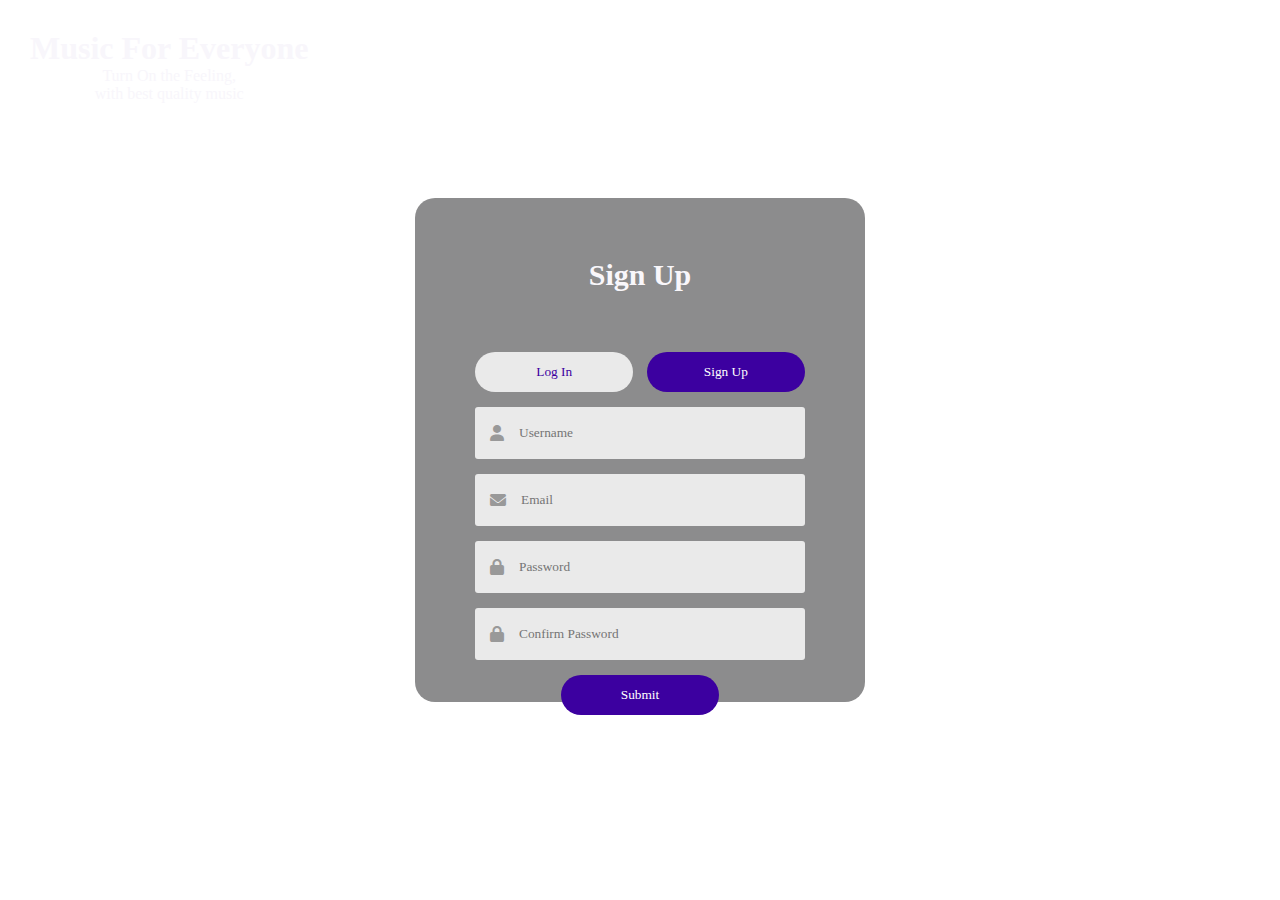
==== templates/login.html @ 8cab523f "Add files via upload" ====
<!DOCTYPE html>
<html lang="en">
<head>
    <meta charset="UTF-8">
    <meta name="viewport" content="width=device-width, initial-scale=1.0">
    <title>Login Page</title>
    <link rel="stylesheet" href="../static/css/login.css">
    <link rel="stylesheet" href="https://cdnjs.cloudflare.com/ajax/libs/font-awesome/6.0.0-beta3/css/all.min.css">
    <script src="https://code.jquery.com/jquery-3.6.0.min.js"></script>

</head>
<body>
    
    <div class="container">
        <div class="heading" >
            <h1>Music For Everyone</h1>
            <p>Turn On the Feeling,<br> with best quality music</p>
        </div>
        <div class="form-box">
            <h2 id="title">Sign Up</h2>
            <form id="login-form">
                <div class="input-group">
                    <div class="btn-field">
                        <button type="button" class="disable" id="loginBtn">Log In</button>
                        <button type="button" id="signupBtn">Sign Up</button>
                    </div>

                    <div class="input-field" id="Namefld">
                        <i class="fa-solid fa-user"></i>
                        <input type="text" id="Username" placeholder="Username" required>
                    </div>

                    <div class="input-field" id="mailFld">
                        <i class="fa-solid fa-envelope"></i>
                        <input type="email"  id="email" placeholder="Email">
                    </div>

                    <div class="input-field">
                        <i class="fa-solid fa-lock"></i>
                        <input type="password" id="signup-password" placeholder="Password" required>
                    </div>

                    <div class="input-field" id="confirmBtn">
                        <i class="fa-solid fa-lock"></i>
                        <input type="password" id="signup-confirm-password" placeholder="Confirm Password">
                    </div>
                    <p id="password-match-error" style="color: red; display: none;">Passwords do not match.</p>
                    <div class="btn-field" style="justify-content: center;">
                        <button type="submit" id="submit-button">Submit</button>
                    </div>
                </div>
            </form>
        </div>
    </div>
    <script>
        document.addEventListener("DOMContentLoaded", function() {
            let signupBtn = document.getElementById("signupBtn");
            let loginBtn = document.getElementById("loginBtn");
            let mailFld = document.getElementById("mailFld");
            let title = document.getElementById("title");
            let confirmBtn= document.getElementById("confirmBtn");
            let nameFld = document.getElementById("Namefld");

            let passwordMatchError = document.getElementById("password-match-error");

            loginBtn.onclick = function(){
                nameFld.style.maxHeight = "0";
                confirmBtn.style.maxHeight = "0";
                title.innerHTML= "Login";
                loginBtn.classList.remove("disable");
                signupBtn.classList.add("disable");
                
            }

            signupBtn.onclick = function(){
                nameFld.style.maxHeight = "60px";
                confirmBtn.style.maxHeight = "60px";
                nameFld.style.maxHeight = "60px";
                title.innerHTML= "Sign Up";
                loginBtn.classList.add("disable");
                signupBtn.classList.remove("disable");

                
                
            }
            document.getElementById("login-form").addEventListener("submit", function (e) {
                e.preventDefault();
                
                const password = document.getElementById("signup-password").value;
                console.log(document.getElementById("signup-password").value)
                var confirmPassword;
                console.log(confirmBtn.style.maxHeight)
                var flag=1;
                if(confirmBtn.style.maxHeight=="0px"){
                    confirmPassword = document.getElementById("signup-password").value;
                    flag=0;
                }
                else
                confirmPassword = document.getElementById("signup-confirm-password").value;

                console.log(password);
                console.log(confirmPassword);


                if (password !== confirmPassword ) {
                    passwordMatchError.style.display = "block";
                } else {
                    passwordMatchError.style.display = "none";
                    
                    if(!flag){
                        var data={
                            mail:document.getElementById("email").value,
                            password:password,
                        }
                        $.ajax({
                        type:"POST",
                        url:"/login",
                        data:JSON.stringify(data),
                        contentType:"application/json;charset=utf-8",
                        dataType:"json",
                        success:function(response){
                            console.log(response);
                            window.location.href = "/home";
                        },
                        error:function(error){
                            console.error(error);
                            alert(error.responseJSON.message);
                        }
                    });
                        return;
                    }


                    var data={
                        name:document.getElementById("Username").value,
                        mail:document.getElementById("email").value,
                        password:password,
                    }
                    console.log(data);
                    
                    $.ajax({
                        type:"POST",
                        url:"/register",
                        data:JSON.stringify(data),
                        contentType:"application/json;charset=utf-8",
                        dataType:"json",
                        success:function(response){
                            console.log(response);
                            window.location.href = "/home";
                        },
                        error:function(error){
                            console.error(error);
                            alert(error.responseJSON.message);
                        }
                    });
                    // Add your signup validation and registration logic here
                    // For this example, let's assume successful registration always

                    // Redirect to index.html after successful registration
                    
                }
            });
            
        });
        
    </script>
</body>
</html>
---- static/css/login.css ----
*{
    margin: 0;
    padding: 0;
    font-family:Georgia, 'Times New Roman', Times, serif;
    box-sizing: border-box;
}
.heading{
    text-align: center;
    color: #f8f6fb;
    margin: 30px;

}
body{
    
    background: url("https://source.unsplash.com/1600x900/?piano/guitar/musicdark");
}

.container{
    width: 100%;
    height: 100vh;
    background-position: center;
    background-size: cover;
    position: relative;
    display: flex;
    justify-content: space-between;
}

.form-box{
    width: 90%;
    max-width: 450px;
    position: absolute;
    top: 50%;
    left: 50%;
    transform: translate(-50%, -50%);
    background: rgba(25,25,27,0.5);
    padding: 40px 60px 70px;
    text-align: center;
    border-radius: 20px;
}

.form-box h2{
    font-size: 30px;
    margin-top: 20px;
    margin-bottom: 60px;
    color: #f9f7fb;
    position: relative;
}

.form-box h1::after{
    content: '';
    width: 30px;
    height: 40px;
    border-radius: 3px;
    background: #3c00a0;
    position: absolute;
    bottom: -12px;
    left: 50%;
    transform: translate(-50%);
}

.input-field{
    background: #eaeaea;
    margin: 15px 0;
    border-radius: 3px;
    display: flex;
    align-items: center;
    max-height: 65px;
    transition: max-height 0.5s;
    overflow: hidden;
}

input{
    width: 100%;
    background: transparent;
    border:0;
    outline: 0;
    padding: 18px 15px;
}

.input-field i{
    margin-left: 15px;
    color: #999;

}

form p{
    text-align: left;
    font-size: 13px;
}

form p a{
    text-decoration: none;
    color: #3c00a0;
}

.btn-field{
    width: 100%;
    display: flex;
    justify-content: space-between;
}

.btn-field button{
    flex-basis: 48%;
    background: #3c00a0;
    color: #fff;
    height: 40px;
    border-radius: 20px;
    border: 0;
    outline: 0;
    cursor: pointer;
    transition: background 1s;
}

.input-group{
    height: 280px;
}

.btn-field button.disable{
    background: #eaeaea;
    color: #3c00a0;
}

#link{
    text-decoration: none;
    color: #eaeaea;
}
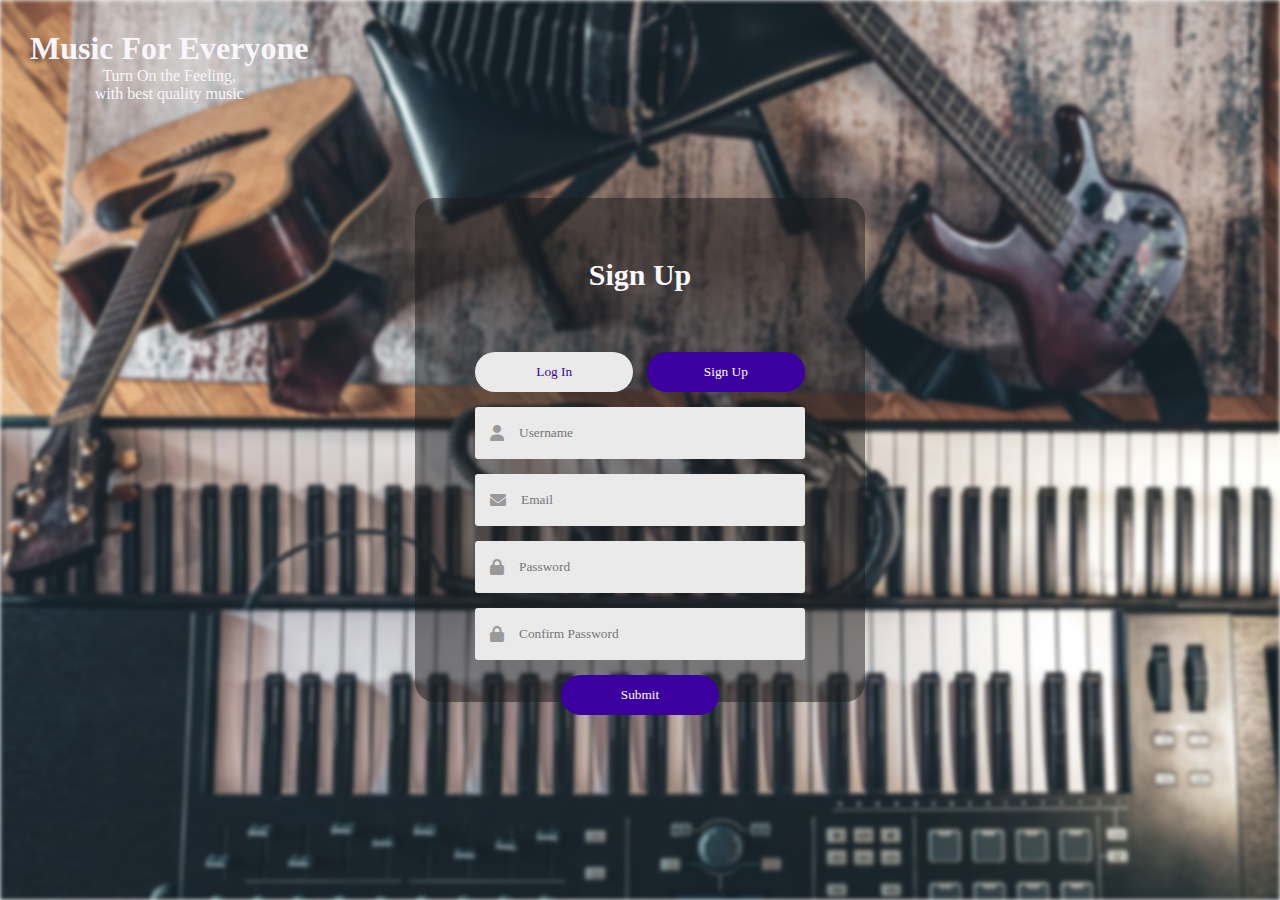
==== commit 958ecfef: "modified" ====
--- a/templates/login.html
+++ b/templates/login.html
@@ -11,7 +11,7 @@
 
 </head>
 <body>
-    
+    <div class="bg"></div>
     <div class="container">
         <div class="heading" >
             <h1>Music For Everyone</h1>
@@ -33,7 +33,7 @@
 
                     <div class="input-field" id="mailFld">
                         <i class="fa-solid fa-envelope"></i>
-                        <input type="email"  id="email" placeholder="Email">
+                        <input type="email"  id="email" placeholder="Email" required>
                     </div>
 
                     <div class="input-field">
@@ -43,9 +43,10 @@
 
                     <div class="input-field" id="confirmBtn">
                         <i class="fa-solid fa-lock"></i>
-                        <input type="password" id="signup-confirm-password" placeholder="Confirm Password">
+                        <input type="password" id="signup-confirm-password" placeholder="Confirm Password" required>
                     </div>
                     <p id="password-match-error" style="color: red; display: none;">Passwords do not match.</p>
+                    <p id="forgot-password" style="color: rgb(250, 249, 249); display: none;">Forgot Password?</p>
                     <div class="btn-field" style="justify-content: center;">
                         <button type="submit" id="submit-button">Submit</button>
                     </div>
@@ -61,15 +62,18 @@
             let title = document.getElementById("title");
             let confirmBtn= document.getElementById("confirmBtn");
             let nameFld = document.getElementById("Namefld");
-
+            let forgotpass = document.getElementById("forgot-password")
             let passwordMatchError = document.getElementById("password-match-error");
 
             loginBtn.onclick = function(){
                 nameFld.style.maxHeight = "0";
+                document.getElementById("Username").required=false;
                 confirmBtn.style.maxHeight = "0";
+                document.getElementById("signup-confirm-password").required=false;
                 title.innerHTML= "Login";
                 loginBtn.classList.remove("disable");
                 signupBtn.classList.add("disable");
+                forgotpass.style.display= "block";
                 
             }
 
--- a/static/css/login.css
+++ b/static/css/login.css
@@ -10,17 +10,23 @@
     margin: 30px;
 
 }
-body{
-    
-    background: url("https://source.unsplash.com/1600x900/?piano/guitar/musicdark");
+.bg{
+    background-image: url("../images/bg5.jpg");
+    filter: blur(2px);
+    width: 100%;
+    height: 100vh;
+    background-size: cover;
+    position: absolute;
+    display: flex;
+    justify-content: space-between;
+    z-index: -1;
 }
 
 .container{
     width: 100%;
     height: 100vh;
-    background-position: center;
     background-size: cover;
-    position: relative;
+    position: absolute;
     display: flex;
     justify-content: space-between;
 }
